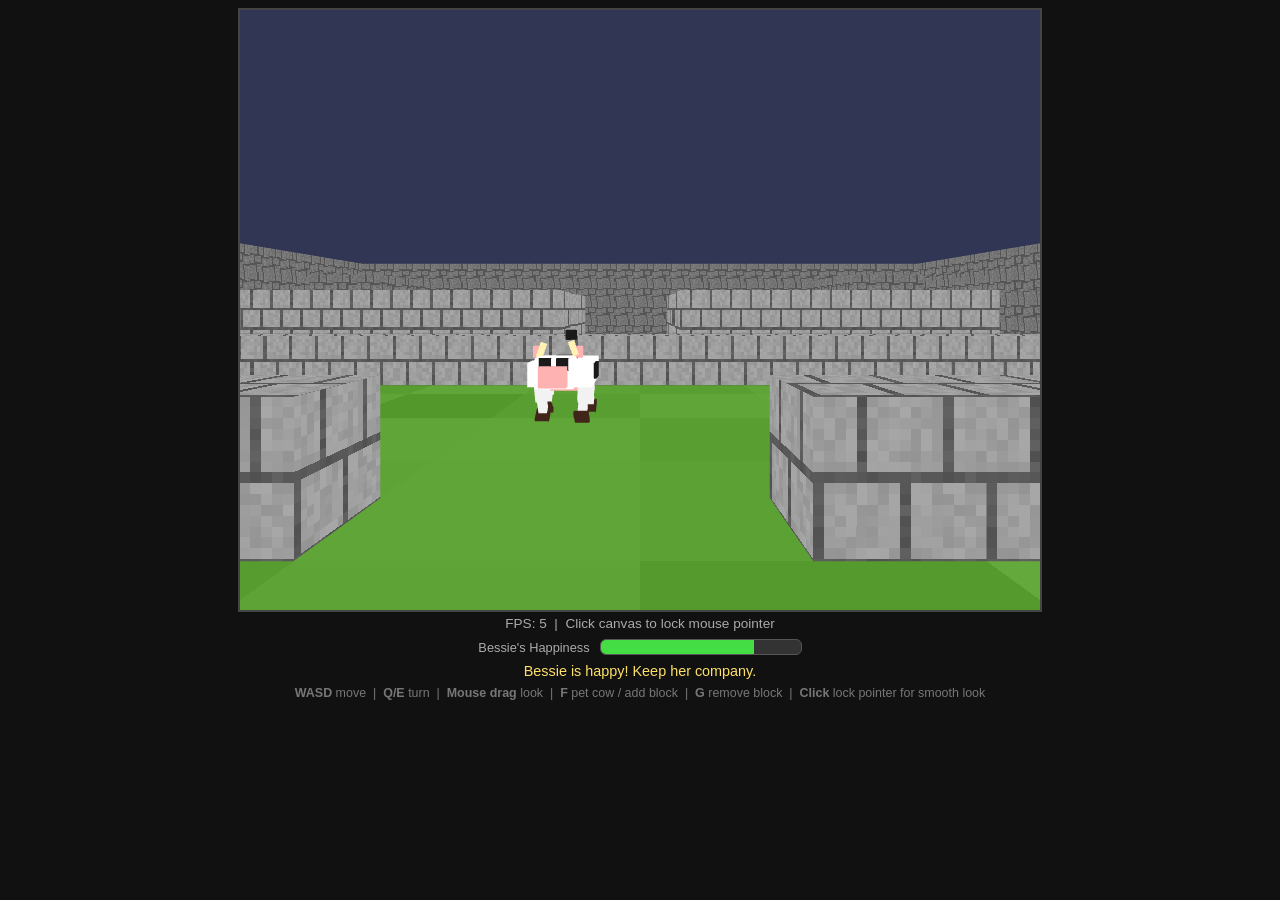
==== asgn4/asgn4.html @ e976bf1b "Add asgn4 first-person WebGL world" ====
<!DOCTYPE html>
<html lang="en">
<head>
  <meta charset="utf-8">
  <title>First-Person World – CSE 160 Asgn 4</title>
  <style>
    body { margin: 0; background: #111; color: #eee; font-family: sans-serif; display: flex; flex-direction: column; align-items: center; }
    canvas { display: block; cursor: crosshair; border: 2px solid #444; margin-top: 8px; }
    #hud { font-size: 0.85em; color: #aaa; margin: 4px 0; }
    #controls { font-size: 0.78em; color: #777; margin-bottom: 6px; text-align: center; line-height: 1.6; }
  </style>
</head>
<body>

<canvas id="webgl" width="800" height="600"></canvas>
<div id="hud"><span id="fps">FPS: --</span> &nbsp;|&nbsp; Click canvas to lock mouse pointer</div>
<div style="display:flex;align-items:center;gap:10px;margin:4px 0;">
  <span style="font-size:0.8em;color:#aaa;white-space:nowrap;">Bessie's Happiness</span>
  <div style="background:#333;width:200px;height:14px;border-radius:6px;overflow:hidden;border:1px solid #555;">
    <div id="pet-bar" style="height:100%;width:100%;background:#44dd44;transition:width 0.4s,background 0.4s;"></div>
  </div>
</div>
<div id="story" style="font-size:0.9em;color:#ffe066;margin:4px 0;min-height:1.2em;">
  Bessie is happy! Keep her company.
</div>
<div id="controls">
  <strong>WASD</strong> move &nbsp;|&nbsp;
  <strong>Q/E</strong> turn &nbsp;|&nbsp;
  <strong>Mouse drag</strong> look &nbsp;|&nbsp;
  <strong>F</strong> pet cow / add block &nbsp;|&nbsp;
  <strong>G</strong> remove block &nbsp;|&nbsp;
  <strong>Click</strong> lock pointer for smooth look
</div>

<script src="../asgn1/lib/cuon-utils.js"></script>
<script src="../asgn0/lib/cuon-matrix-cse160.js"></script>
<script src="camera.js"></script>
<script src="asgn4.js"></script>
<script>window.onload = main;</script>
</body>
</html>
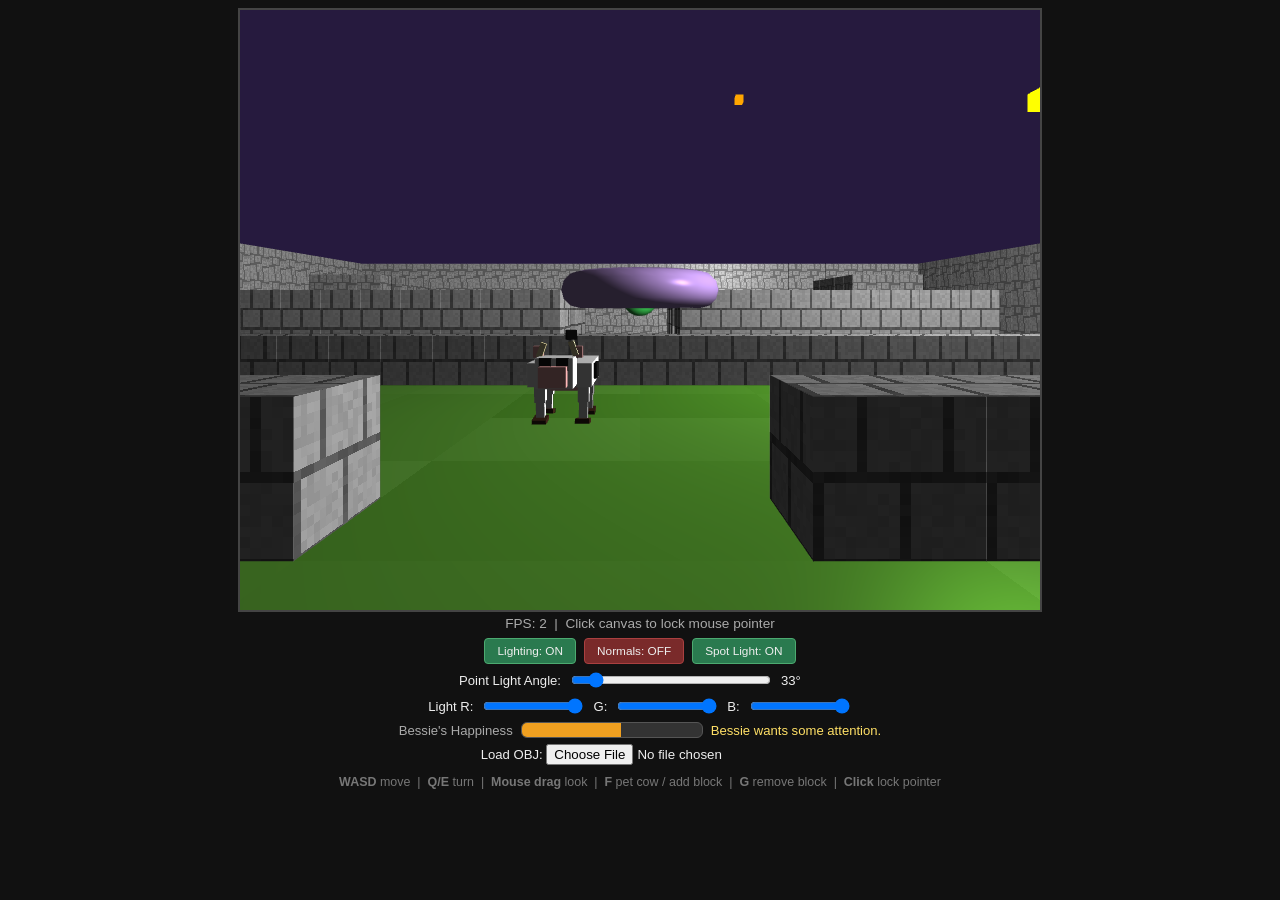
==== commit c144674d: "Add asgn4 Phong lighting world" ====
--- a/asgn4/asgn4.html
+++ b/asgn4/asgn4.html
@@ -2,39 +2,79 @@
 <html lang="en">
 <head>
   <meta charset="utf-8">
-  <title>First-Person World – CSE 160 Asgn 4</title>
+  <title>First-Person World – CSE 160 Asgn 4 (Lighting)</title>
   <style>
-    body { margin: 0; background: #111; color: #eee; font-family: sans-serif; display: flex; flex-direction: column; align-items: center; }
+    body { margin: 0; background: #111; color: #eee; font-family: sans-serif;
+           display: flex; flex-direction: column; align-items: center; }
     canvas { display: block; cursor: crosshair; border: 2px solid #444; margin-top: 8px; }
-    #hud { font-size: 0.85em; color: #aaa; margin: 4px 0; }
-    #controls { font-size: 0.78em; color: #777; margin-bottom: 6px; text-align: center; line-height: 1.6; }
+    #hud  { font-size: 0.85em; color: #aaa; margin: 4px 0; }
+    .ctrl-row { display: flex; align-items: center; gap: 8px; margin: 3px 0; font-size: 0.82em; flex-wrap: wrap; justify-content: center; }
+    button { background: #333; color: #eee; border: 1px solid #555; padding: 5px 12px;
+             cursor: pointer; border-radius: 4px; font-size: 0.9em; }
+    button.on  { background: #2a7a4f; border-color: #4caa70; }
+    button.off { background: #7a2a2a; border-color: #aa4040; }
+    input[type=range] { vertical-align: middle; }
+    label { white-space: nowrap; }
+    #controls { font-size: 0.78em; color: #777; margin: 4px 0 8px; text-align: center; line-height: 1.7; }
   </style>
 </head>
 <body>
 
 <canvas id="webgl" width="800" height="600"></canvas>
 <div id="hud"><span id="fps">FPS: --</span> &nbsp;|&nbsp; Click canvas to lock mouse pointer</div>
-<div style="display:flex;align-items:center;gap:10px;margin:4px 0;">
-  <span style="font-size:0.8em;color:#aaa;white-space:nowrap;">Bessie's Happiness</span>
-  <div style="background:#333;width:200px;height:14px;border-radius:6px;overflow:hidden;border:1px solid #555;">
+
+<!-- Lighting toggles -->
+<div class="ctrl-row">
+  <button id="btn-light"   onclick="toggleLight()">Lighting: ON</button>
+  <button id="btn-normals" onclick="toggleNormals()">Normals: OFF</button>
+  <button id="btn-spot"    onclick="toggleSpot()">Spot Light: ON</button>
+</div>
+
+<!-- Point light angle slider -->
+<div class="ctrl-row">
+  <label>Point Light Angle:</label>
+  <input type="range" id="sl-angle" min="0" max="360" value="0" style="width:200px"
+         oninput="onAngleSlider(this.value)">
+  <span id="lbl-angle" style="min-width:40px">0°</span>
+</div>
+
+<!-- Light colour sliders -->
+<div class="ctrl-row">
+  <label>Light&nbsp;R:</label>
+  <input type="range" id="sl-lr" min="0" max="255" value="255" style="width:100px"
+         oninput="updateLightColor()">
+  <label>G:</label>
+  <input type="range" id="sl-lg" min="0" max="255" value="255" style="width:100px"
+         oninput="updateLightColor()">
+  <label>B:</label>
+  <input type="range" id="sl-lb" min="0" max="255" value="255" style="width:100px"
+         oninput="updateLightColor()">
+</div>
+
+<!-- Pet bar -->
+<div class="ctrl-row">
+  <span style="white-space:nowrap;color:#aaa;">Bessie's Happiness</span>
+  <div style="background:#333;width:180px;height:14px;border-radius:6px;overflow:hidden;border:1px solid #555;">
     <div id="pet-bar" style="height:100%;width:100%;background:#44dd44;transition:width 0.4s,background 0.4s;"></div>
   </div>
+  <span id="story" style="color:#ffe066;">Bessie is happy!</span>
 </div>
-<div id="story" style="font-size:0.9em;color:#ffe066;margin:4px 0;min-height:1.2em;">
-  Bessie is happy! Keep her company.
+
+<!-- OBJ file picker -->
+<div class="ctrl-row">
+  <label>Load OBJ: <input type="file" id="obj-input" accept=".obj" onchange="loadOBJFromFile(this)"></label>
 </div>
+
 <div id="controls">
-  <strong>WASD</strong> move &nbsp;|&nbsp;
-  <strong>Q/E</strong> turn &nbsp;|&nbsp;
-  <strong>Mouse drag</strong> look &nbsp;|&nbsp;
-  <strong>F</strong> pet cow / add block &nbsp;|&nbsp;
-  <strong>G</strong> remove block &nbsp;|&nbsp;
-  <strong>Click</strong> lock pointer for smooth look
+  <strong>WASD</strong> move &nbsp;|&nbsp; <strong>Q/E</strong> turn &nbsp;|&nbsp;
+  <strong>Mouse drag</strong> look &nbsp;|&nbsp; <strong>F</strong> pet cow / add block &nbsp;|&nbsp;
+  <strong>G</strong> remove block &nbsp;|&nbsp; <strong>Click</strong> lock pointer
 </div>
 
 <script src="../asgn1/lib/cuon-utils.js"></script>
 <script src="../asgn0/lib/cuon-matrix-cse160.js"></script>
 <script src="camera.js"></script>
+<script src="Model.js"></script>
 <script src="asgn4.js"></script>
 <script>window.onload = main;</script>
 </body>
